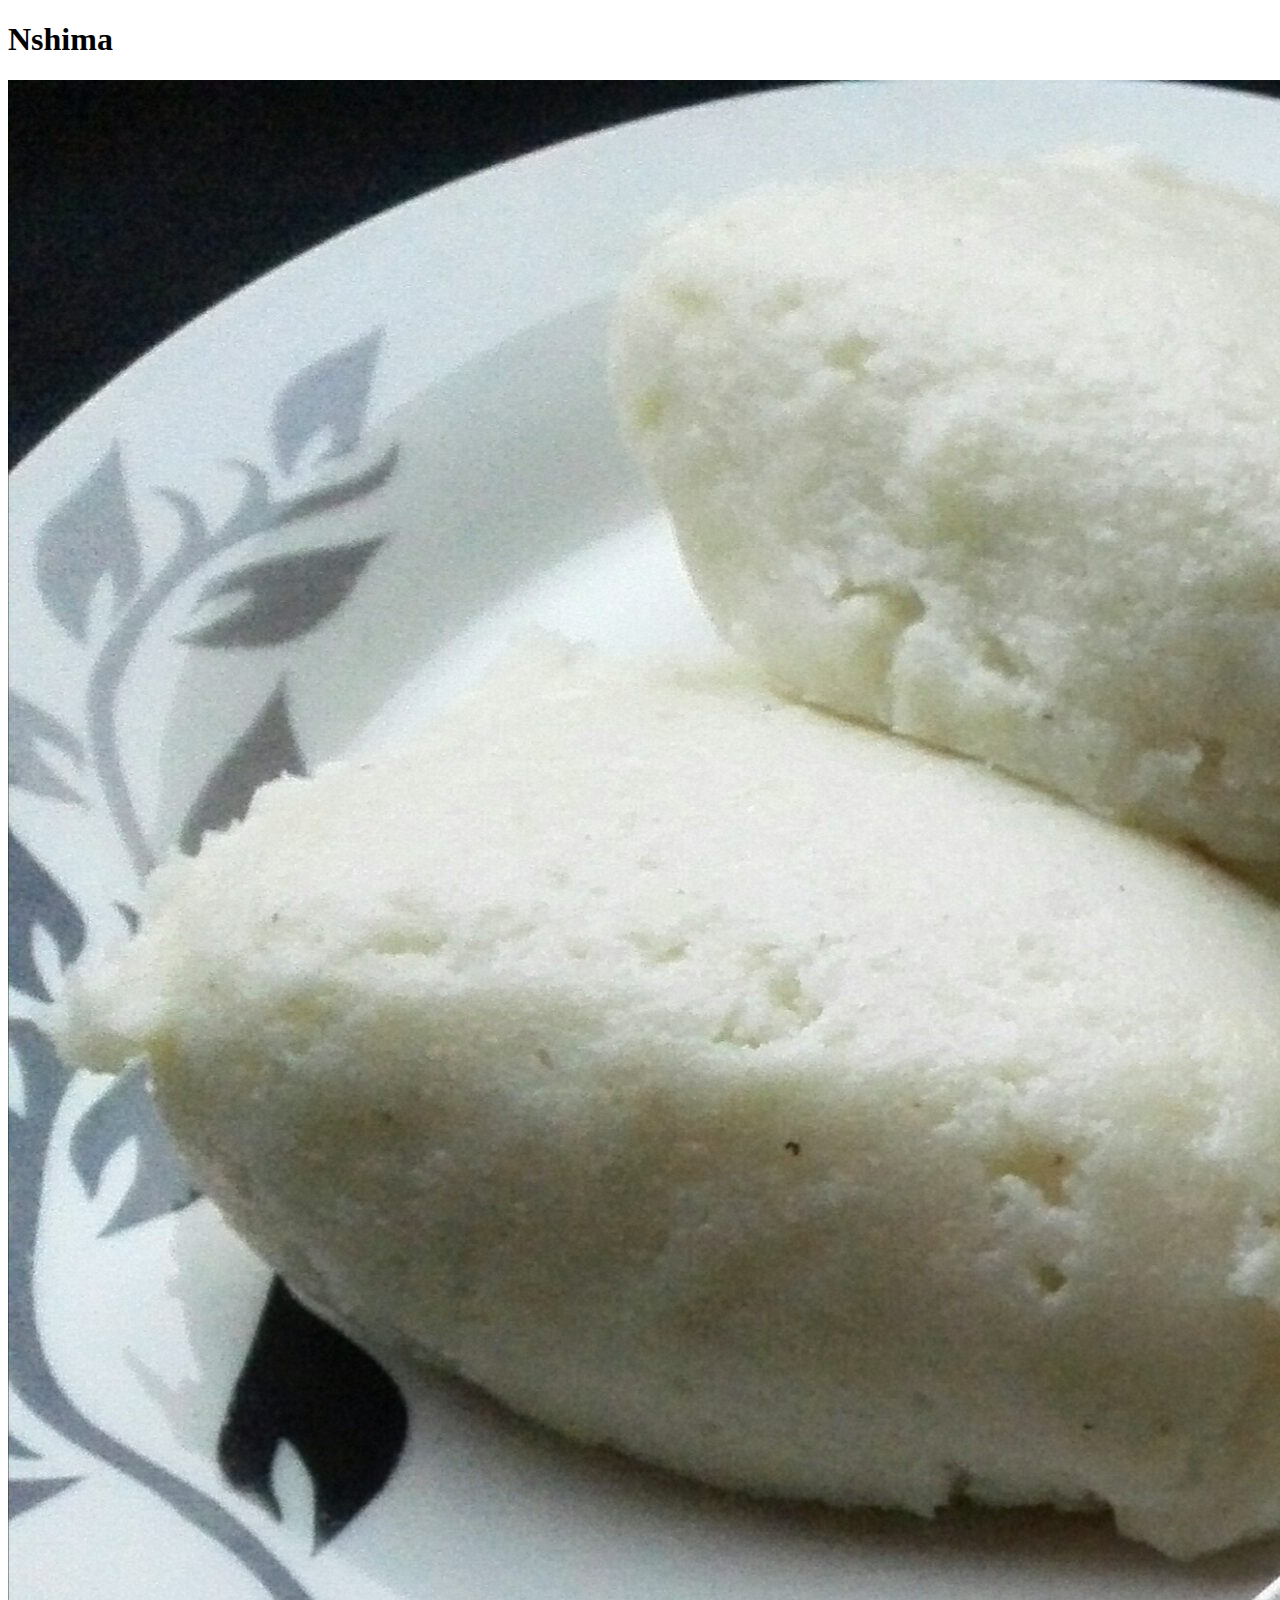
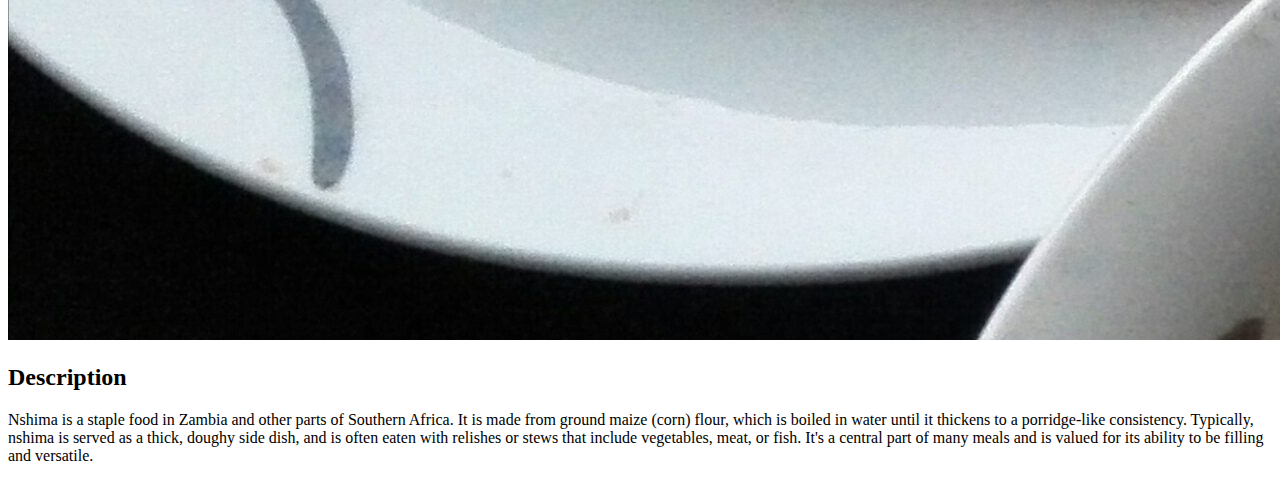
==== recipes/nshima.html @ 3cd24c94 "Add image and description to nshima.html" ====
<!DOCTYPE html>
<html lang="en">
  <head>
    <meta charset="UTF-8">
    <title>Recipes</title>
  </head>

  <body>
    <h1>Nshima</h1>
    <img src="../img/nshima.jpeg" alt="plate of nshima">
    <h2>Description</h2>
    <p>Nshima is a staple food in Zambia and other parts of Southern Africa. 
        It is made from ground maize (corn) flour, which is boiled in water until it thickens to a porridge-like consistency. 
        Typically, nshima is served as a thick, doughy side dish, and is often eaten with relishes or stews that include vegetables, meat, or fish. 
        It's a central part of many meals and is valued for its ability to be filling and versatile.</p>
  </body>
</html>
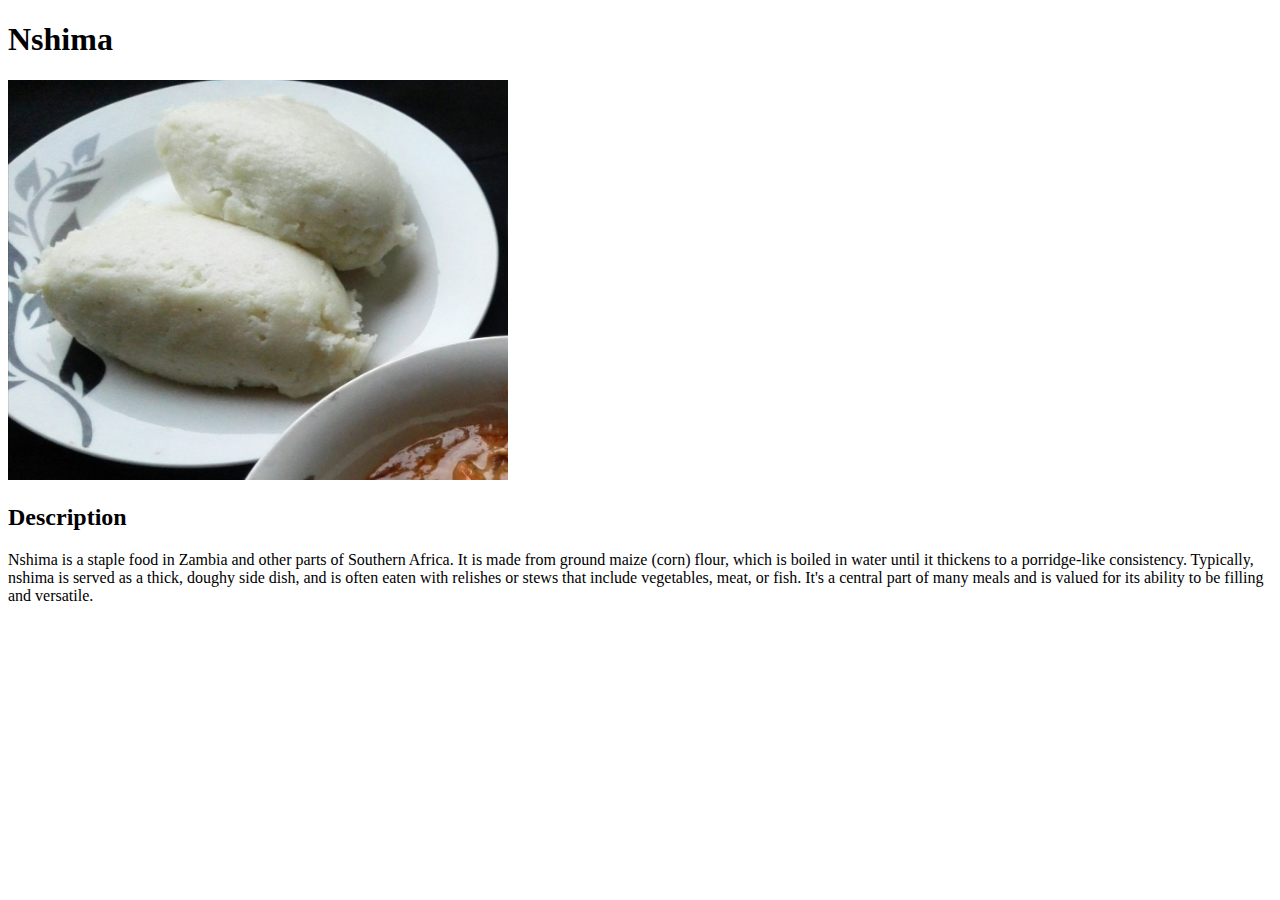
==== commit 142bacd2: "Change image size" ====
--- a/recipes/nshima.html
+++ b/recipes/nshima.html
@@ -7,7 +7,7 @@
 
   <body>
     <h1>Nshima</h1>
-    <img src="../img/nshima.jpeg" alt="plate of nshima">
+    <img src="../img/nshima.jpeg" alt="plate of nshima" height="400" width="500">
     <h2>Description</h2>
     <p>Nshima is a staple food in Zambia and other parts of Southern Africa. 
         It is made from ground maize (corn) flour, which is boiled in water until it thickens to a porridge-like consistency. 
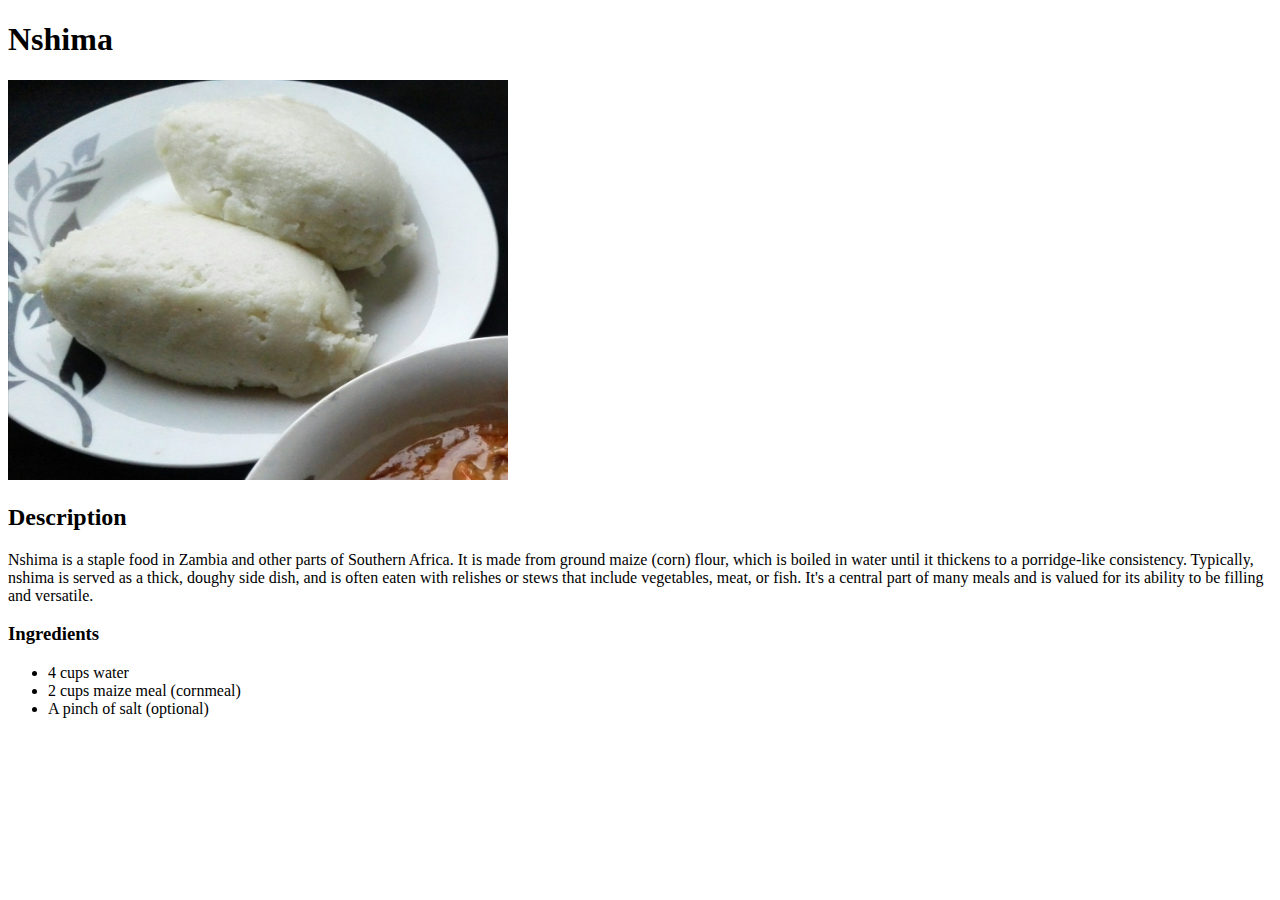
==== commit 8e1116b6: "Add ingredients to nshima.html" ====
--- a/recipes/nshima.html
+++ b/recipes/nshima.html
@@ -12,6 +12,13 @@
     <p>Nshima is a staple food in Zambia and other parts of Southern Africa. 
         It is made from ground maize (corn) flour, which is boiled in water until it thickens to a porridge-like consistency. 
         Typically, nshima is served as a thick, doughy side dish, and is often eaten with relishes or stews that include vegetables, meat, or fish. 
-        It's a central part of many meals and is valued for its ability to be filling and versatile.</p>
+        It's a central part of many meals and is valued for its ability to be filling and versatile.
+    </p>
+    <h3>Ingredients</h3>
+    <ul>
+        <li>4 cups water</li>
+        <li>2 cups maize meal (cornmeal)</li>
+        <li>A pinch of salt (optional)</li>
+    </ul> 
   </body>
 </html>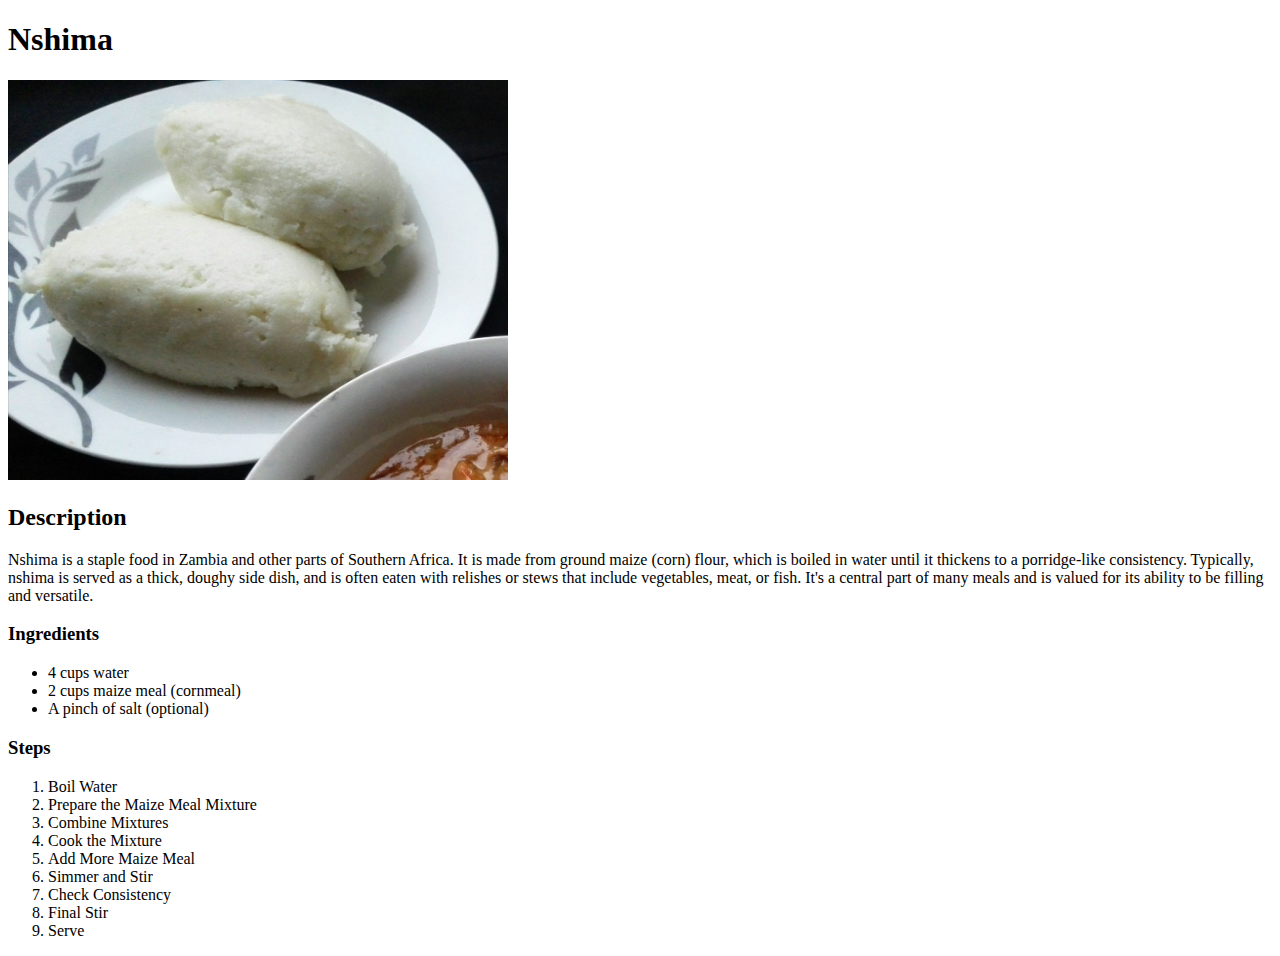
==== commit 496902ed: "Add steps and change list indentation" ====
--- a/recipes/nshima.html
+++ b/recipes/nshima.html
@@ -8,6 +8,7 @@
   <body>
     <h1>Nshima</h1>
     <img src="../img/nshima.jpeg" alt="plate of nshima" height="400" width="500">
+
     <h2>Description</h2>
     <p>Nshima is a staple food in Zambia and other parts of Southern Africa. 
         It is made from ground maize (corn) flour, which is boiled in water until it thickens to a porridge-like consistency. 
@@ -16,9 +17,22 @@
     </p>
     <h3>Ingredients</h3>
     <ul>
-        <li>4 cups water</li>
-        <li>2 cups maize meal (cornmeal)</li>
-        <li>A pinch of salt (optional)</li>
+      <li>4 cups water</li>
+      <li>2 cups maize meal (cornmeal)</li>
+      <li>A pinch of salt (optional)</li>
     </ul> 
+    <h3>Steps</h3>
+    <ol>
+      <li>Boil Water</li>
+      <li>Prepare the Maize Meal Mixture</li>
+      <li>Combine Mixtures</li>
+      <li>Cook the Mixture</li>
+      <li>Add More Maize Meal</li>
+      <li>Simmer and Stir</li>
+      <li>Check Consistency</li>
+      <li>Final Stir</li>
+      <li>Serve</li>
+    </ol> 
+
   </body>
 </html>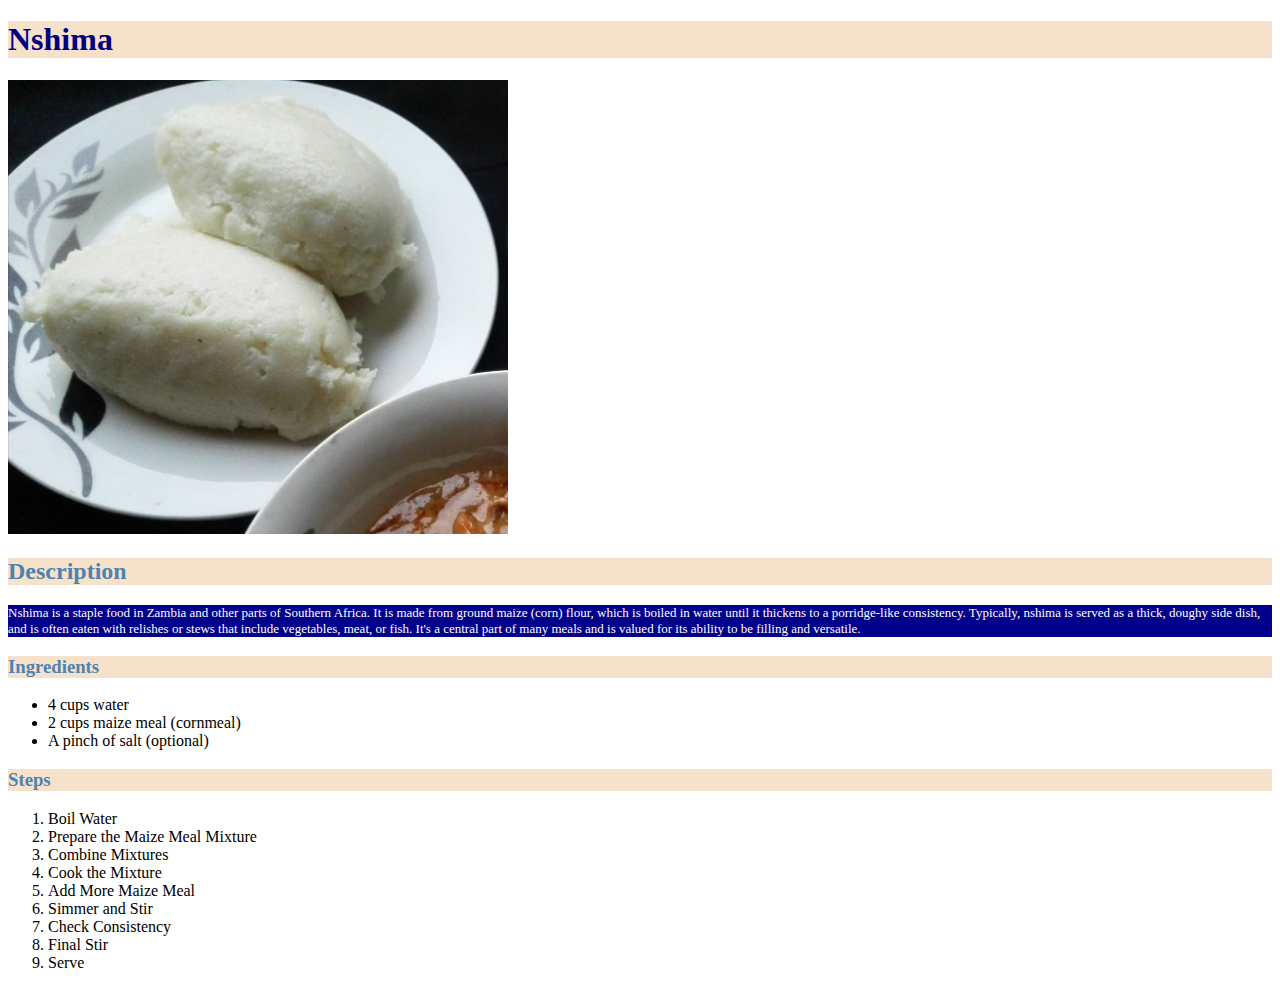
==== commit 3213c626: "Edit html and CSS files" ====
--- a/recipes/nshima.html
+++ b/recipes/nshima.html
@@ -3,25 +3,26 @@
   <head>
     <meta charset="UTF-8">
     <title>Recipes</title>
+    <link rel="stylesheet" href="../style.css">
   </head>
 
   <body>
-    <h1>Nshima</h1>
-    <img src="../img/nshima.jpeg" alt="plate of nshima" height="400" width="500">
+    <h1 class="name">Nshima</h1>
+    <img src="../img/nshima.jpeg" alt="plate of nshima"  class="img" height="400" width="500">
 
-    <h2>Description</h2>
-    <p>Nshima is a staple food in Zambia and other parts of Southern Africa. 
+    <h2 class="name header">Description</h2>
+    <p class="description">Nshima is a staple food in Zambia and other parts of Southern Africa. 
         It is made from ground maize (corn) flour, which is boiled in water until it thickens to a porridge-like consistency. 
         Typically, nshima is served as a thick, doughy side dish, and is often eaten with relishes or stews that include vegetables, meat, or fish. 
         It's a central part of many meals and is valued for its ability to be filling and versatile.
     </p>
-    <h3>Ingredients</h3>
+    <h3 class="name header">Ingredients</h3>
     <ul>
       <li>4 cups water</li>
       <li>2 cups maize meal (cornmeal)</li>
       <li>A pinch of salt (optional)</li>
     </ul> 
-    <h3>Steps</h3>
+    <h3 class="name header">Steps</h3>
     <ol>
       <li>Boil Water</li>
       <li>Prepare the Maize Meal Mixture</li>
--- a/style.css
+++ b/style.css
@@ -0,0 +1,22 @@
+/* style.css */
+.name {
+    background-color: rgb(246, 226, 202);
+    font-family: 'Times New Roman', Times, serif;
+    color: navy;
+}
+
+.description{
+    font-size: 13px;
+    font-weight: 500;
+    color: white;
+    background-color: darkblue;
+}
+
+.name.header{
+    color: rgb(79, 130, 174);
+}
+
+.img {
+    height:auto;
+    width: 500px;
+}